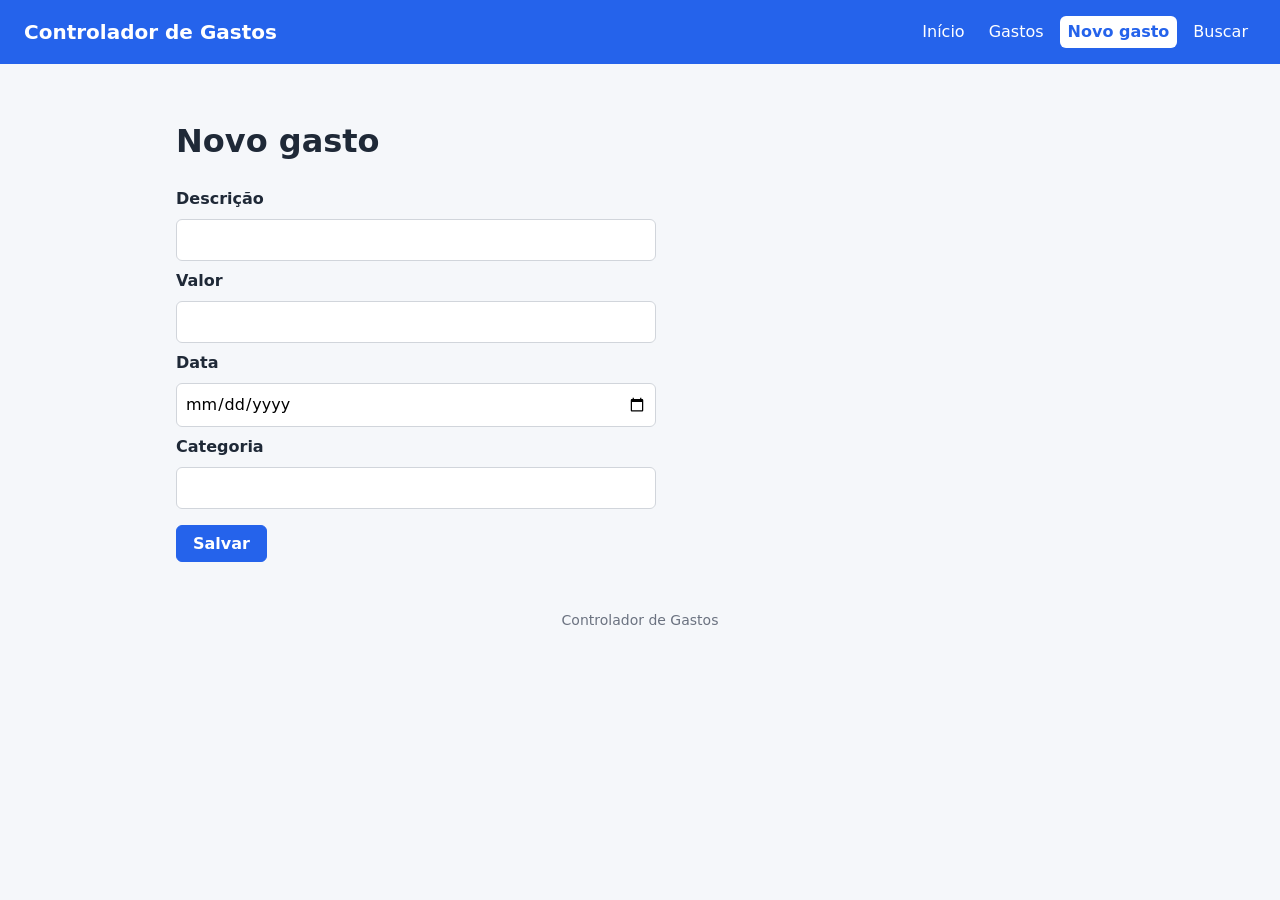
==== src/main/resources/static/expense-form.html @ c92fc2b9 "feat: Um monte de coisa." ====
<!DOCTYPE html>
<html lang="pt-BR">
<head>
    <meta charset="UTF-8">
    <meta name="viewport" content="width=device-width, initial-scale=1">
    <title>Novo gasto | Controlador de Gastos</title>
    <link rel="stylesheet" href="css/style.css">
    <script type="module" src="js/expense-form.js"></script>
</head>
<body>
    <header>
        <p class="logo">Controlador de Gastos</p>
        <nav>
            <ul>
                <li><a href="index.html">Início</a></li>
                <li><a href="expenses.html">Gastos</a></li>
                <li><a href="expense-form.html" aria-current="page">Novo gasto</a></li>
                <li><a href="expense-detail.html">Buscar</a></li>
            </ul>
        </nav>
    </header>

    <main>
        <h1>Novo gasto</h1>

        <div id="feedback" role="status"></div>

        <form id="expense-form">
            <label for="description">Descrição</label>
            <input type="text" id="description" name="description" required>

            <label for="amount">Valor</label>
            <input type="number" id="amount" name="amount" min="0.01" step="0.01" required>

            <label for="date">Data</label>
            <input type="date" id="date" name="date">

            <label for="category">Categoria</label>
            <input type="text" id="category" name="category">

            <button type="submit" class="btn btn-primary">Salvar</button>
        </form>
    </main>

    <footer>
        <p>Controlador de Gastos</p>
    </footer>
</body>
</html>
---- src/main/resources/static/css/style.css ----
/* ===== Variáveis ===== */
:root {
    --color-primary: #2563eb;
    --color-primary-dark: #1d4ed8;
    --color-danger: #dc2626;
    --color-danger-dark: #b91c1c;
    --color-success: #16a34a;
    --color-background: #f5f7fa;
    --color-surface: #ffffff;
    --color-text: #1f2937;
    --color-muted: #6b7280;
    --color-border: #d1d5db;
    --color-row-alt: #f0f3f8;

    --spacing: 1rem;
    --radius: 6px;
    --max-width: 960px;
    --font-family: system-ui, -apple-system, "Segoe UI", Roboto, sans-serif;
}

/* ===== Reset ===== */
*,
*::before,
*::after {
    box-sizing: border-box;
}

body {
    margin: 0;
    font-family: var(--font-family);
    line-height: 1.5;
    color: var(--color-text);
    background-color: var(--color-background);
}

/* ===== Layout ===== */
header {
    display: flex;
    flex-wrap: wrap;
    align-items: center;
    justify-content: space-between;
    gap: var(--spacing);
    padding: var(--spacing) calc(var(--spacing) * 1.5);
    background-color: var(--color-primary);
    color: #ffffff;
}

.logo {
    margin: 0;
    font-size: 1.25rem;
    font-weight: 700;
}

nav ul {
    display: flex;
    flex-wrap: wrap;
    gap: calc(var(--spacing) / 2);
    margin: 0;
    padding: 0;
    list-style: none;
}

nav a {
    display: block;
    padding: calc(var(--spacing) / 4) calc(var(--spacing) / 2);
    border-radius: var(--radius);
    color: #ffffff;
    text-decoration: none;
}

nav a:hover {
    background-color: var(--color-primary-dark);
}

nav a[aria-current="page"] {
    background-color: var(--color-surface);
    color: var(--color-primary);
    font-weight: 600;
}

main {
    max-width: var(--max-width);
    margin: 0 auto;
    padding: calc(var(--spacing) * 2) var(--spacing);
}

footer {
    padding: var(--spacing);
    text-align: center;
    color: var(--color-muted);
    font-size: 0.875rem;
}

footer p {
    margin: 0;
}

/* ===== Foco visível (teclado) ===== */
a:focus-visible,
button:focus-visible,
.btn:focus-visible {
    outline: 3px solid var(--color-primary);
    outline-offset: 2px;
}

nav a:focus-visible {
    outline-color: #ffffff;
}

input:focus-visible {
    outline: 2px solid var(--color-primary);
    outline-offset: 1px;
}

/* ===== Botões ===== */
.btn {
    display: inline-block;
    padding: calc(var(--spacing) / 2) var(--spacing);
    border: 1px solid transparent;
    border-radius: var(--radius);
    font: inherit;
    font-weight: 600;
    line-height: 1.2;
    text-align: center;
    text-decoration: none;
    cursor: pointer;
    background-color: var(--color-surface);
    color: var(--color-text);
    border-color: var(--color-border);
}

.btn-primary {
    background-color: var(--color-primary);
    border-color: var(--color-primary);
    color: #ffffff;
}

.btn-primary:hover {
    background-color: var(--color-primary-dark);
    border-color: var(--color-primary-dark);
}

.btn-danger {
    background-color: var(--color-danger);
    border-color: var(--color-danger);
    color: #ffffff;
}

.btn-danger:hover {
    background-color: var(--color-danger-dark);
    border-color: var(--color-danger-dark);
}

.btn-danger:focus-visible {
    outline-color: var(--color-danger);
}

/* ===== Cards ===== */
.cards {
    display: grid;
    grid-template-columns: repeat(auto-fit, minmax(240px, 1fr));
    gap: var(--spacing);
}

.card {
    padding: calc(var(--spacing) * 1.5);
    border: 1px solid var(--color-border);
    border-radius: var(--radius);
    background-color: var(--color-surface);
}

.card h2 {
    margin-top: 0;
}

/* ===== Tabela ===== */
.table {
    width: 100%;
    border-collapse: collapse;
    background-color: var(--color-surface);
}

.table th,
.table td {
    padding: calc(var(--spacing) / 2) var(--spacing);
    border-bottom: 1px solid var(--color-border);
    text-align: left;
}

.table th {
    background-color: var(--color-primary);
    color: #ffffff;
}

.table tbody tr:nth-child(even) {
    background-color: var(--color-row-alt);
}

/* Em telas pequenas, a tabela rola na horizontal em vez de estourar a página */
.table-wrapper {
    overflow-x: auto;
}

/* ===== Formulários ===== */
form {
    display: grid;
    gap: calc(var(--spacing) / 2);
    max-width: 480px;
}

label {
    font-weight: 600;
}

input {
    width: 100%;
    padding: calc(var(--spacing) / 2);
    border: 1px solid var(--color-border);
    border-radius: var(--radius);
    font: inherit;
}

form .btn {
    justify-self: start;
    margin-top: calc(var(--spacing) / 2);
}

/* ===== Mensagens ===== */
.alert-success,
.alert-error {
    margin-bottom: var(--spacing);
    padding: calc(var(--spacing) / 2) var(--spacing);
    border-left: 4px solid;
    border-radius: var(--radius);
    background-color: var(--color-surface);
}

.alert-success {
    border-color: var(--color-success);
    color: var(--color-success);
}

.alert-error {
    border-color: var(--color-danger);
    color: var(--color-danger);
}
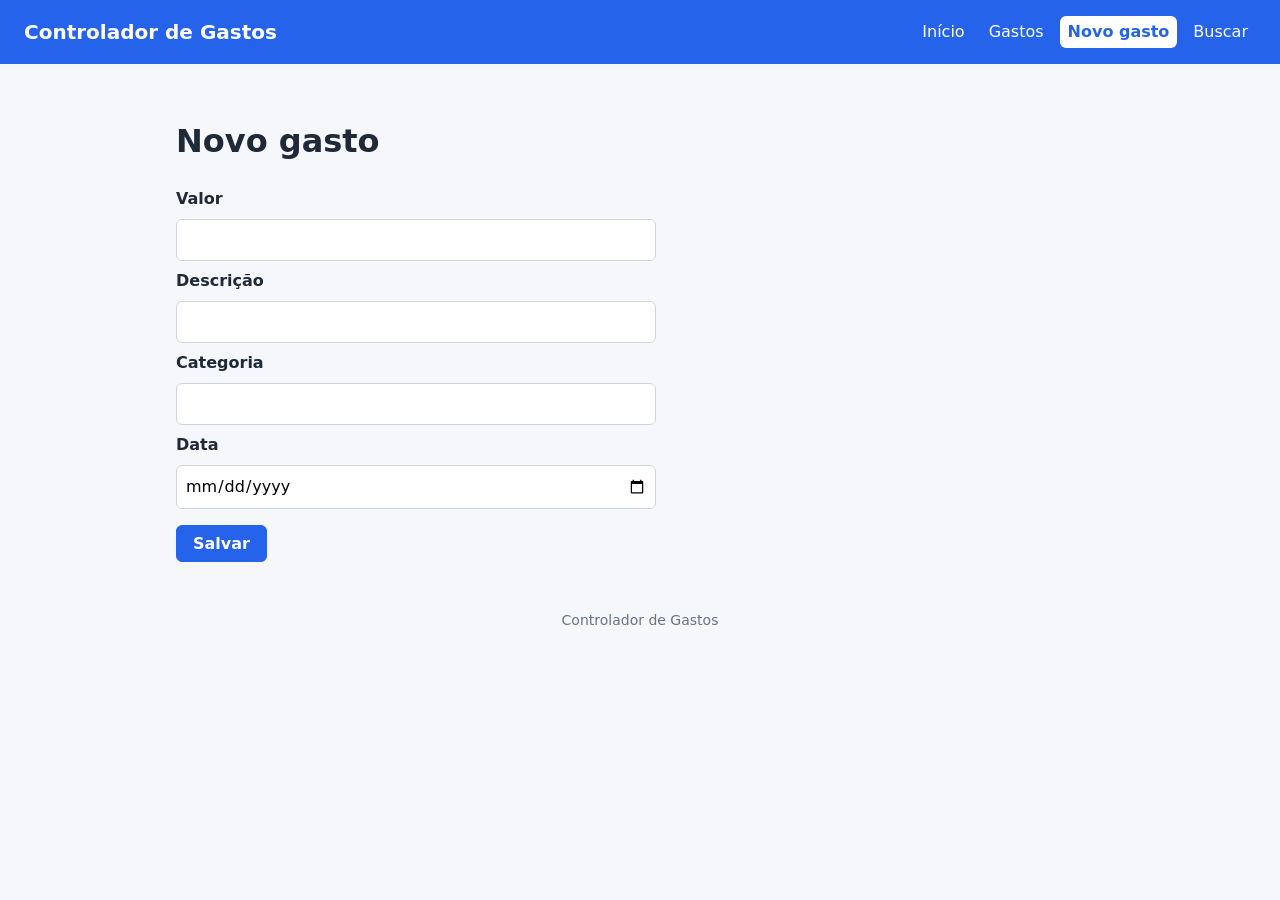
==== commit 7d43e546: "feat: Desenvolve o backend do formulário." ====
--- a/src/main/resources/static/expense-form.html
+++ b/src/main/resources/static/expense-form.html
@@ -26,17 +26,18 @@
         <div id="feedback" role="status"></div>
 
         <form id="expense-form">
-            <label for="description">Descrição</label>
-            <input type="text" id="description" name="description" required>
 
             <label for="amount">Valor</label>
             <input type="number" id="amount" name="amount" min="0.01" step="0.01" required>
 
-            <label for="date">Data</label>
-            <input type="date" id="date" name="date">
+            <label for="description">Descrição</label>
+            <input type="text" id="description" name="description" required>
 
             <label for="category">Categoria</label>
             <input type="text" id="category" name="category">
+
+            <label for="date">Data</label>
+            <input type="date" id="date" name="date">
 
             <button type="submit" class="btn btn-primary">Salvar</button>
         </form>
